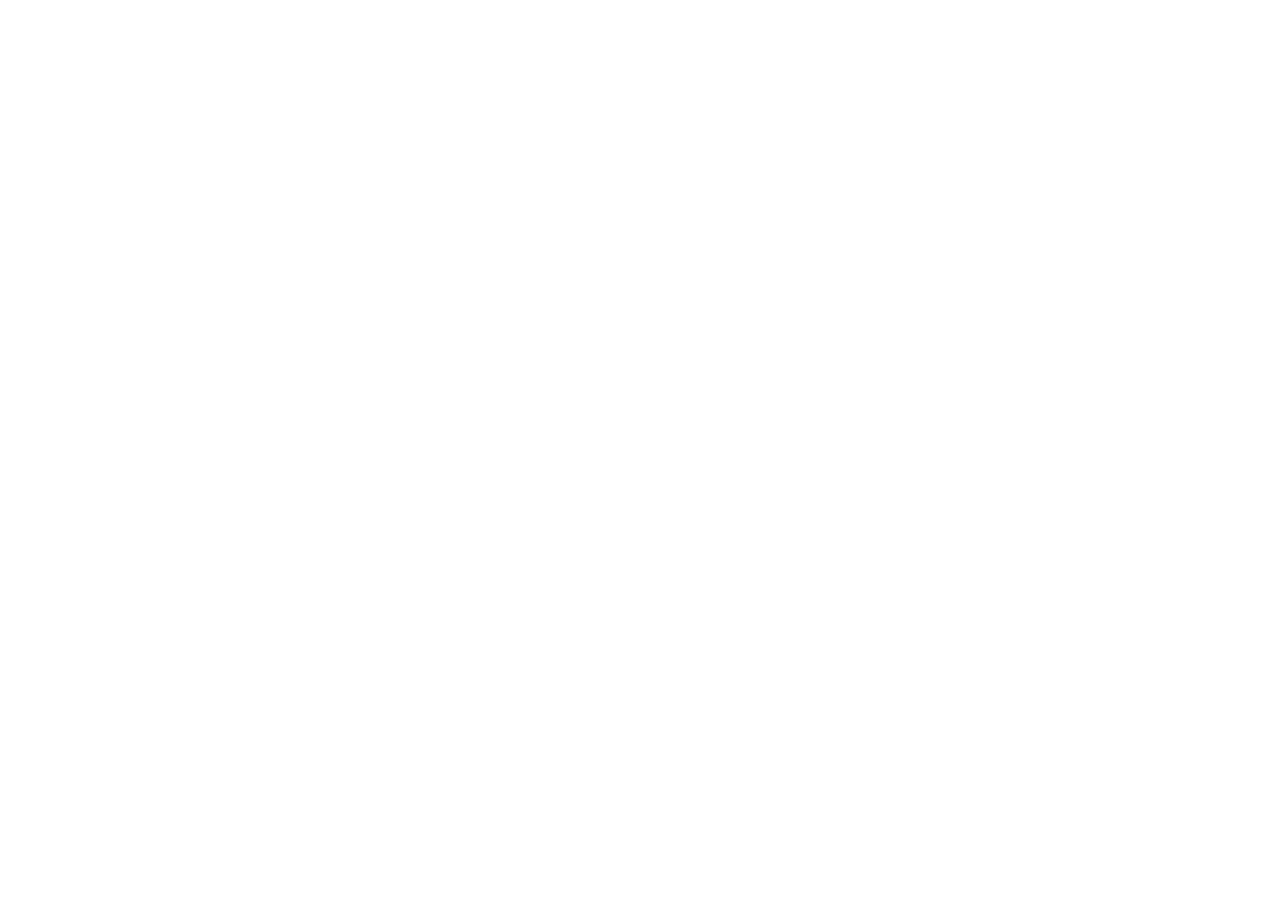
==== index.html @ 5f207af0 "initializing project" ====
<!DOCTYPE html>
<html lang="en">
<head>
    <meta charset="UTF-8">
    <meta http-equiv="X-UA-Compatible" content="IE=edge">
    <meta name="viewport" content="width=device-width, initial-scale=1.0">
    <title>Document</title>
</head>
<body>
    <!---------------------------------------Navbar------------------------------------------------->
    <div class="nav">
        <a href=""></a>
        <a href=""></a>
        <a href=""></a>
    </div>
</body>
</html>
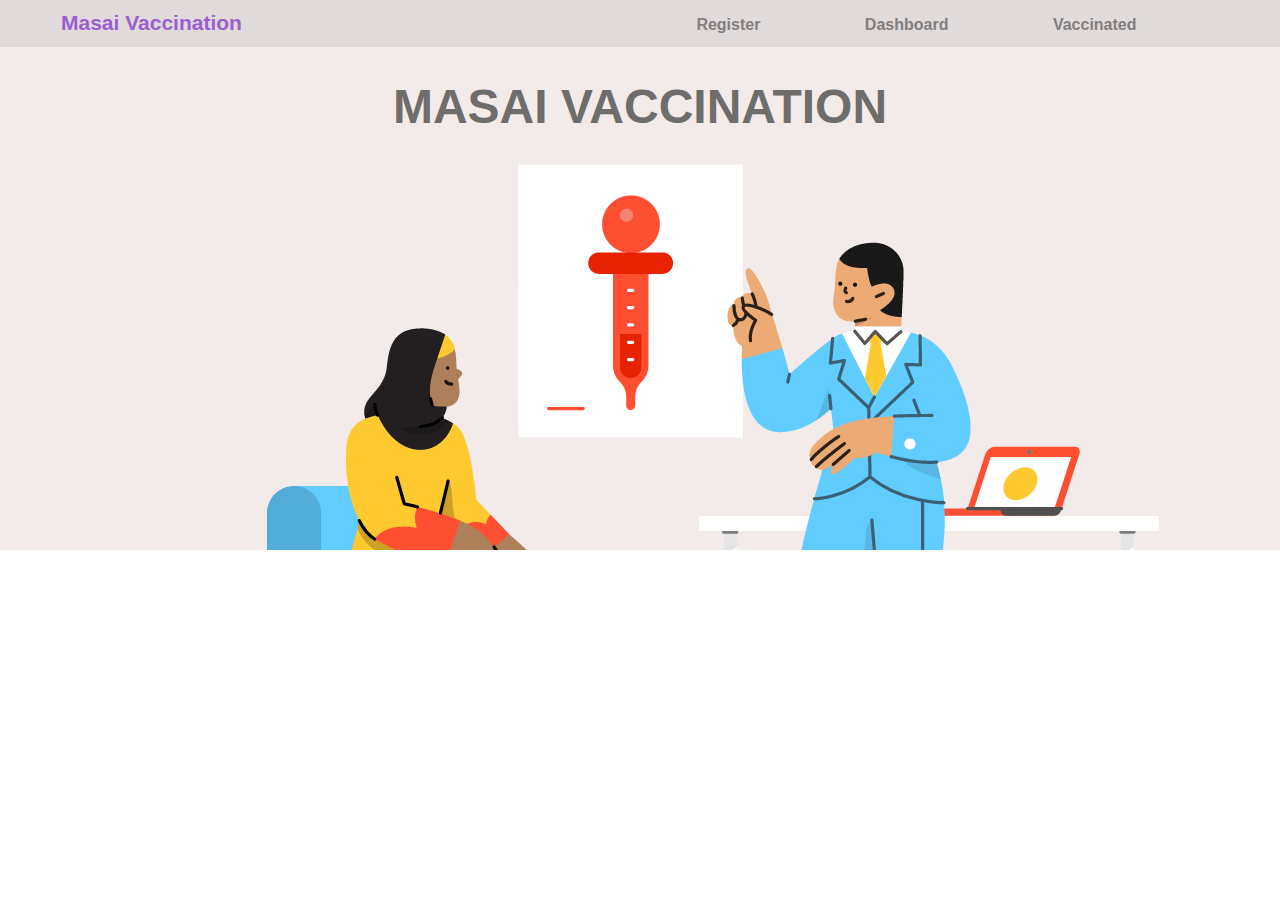
==== commit 30ee067b: "home page done" ====
--- a/index.html
+++ b/index.html
@@ -1,17 +1,24 @@
 <!DOCTYPE html>
 <html lang="en">
-<head>
-    <meta charset="UTF-8">
-    <meta http-equiv="X-UA-Compatible" content="IE=edge">
-    <meta name="viewport" content="width=device-width, initial-scale=1.0">
+  <head>
+    <meta charset="UTF-8" />
+    <meta http-equiv="X-UA-Compatible" content="IE=edge" />
+    <meta name="viewport" content="width=device-width, initial-scale=1.0" />
+
     <title>Document</title>
-</head>
-<body>
+    <link rel="stylesheet" href="./index.css" />
+  </head>
+  <body>
     <!---------------------------------------Navbar------------------------------------------------->
-    <div class="nav">
-        <a href=""></a>
-        <a href=""></a>
-        <a href=""></a>
+    <div class="main">
+      
+      <div class="nav">
+        <a class="home" href="./index.html">Masai Vaccination</a>
+        <a href="./register.html">Register</a>
+        <a href="./dashboard.html">Dashboard</a>
+        <a href="./vaccinated.html">Vaccinated</a>
+      </div>
+      <h1> MASAI VACCINATION </h1>
     </div>
-</body>
-</html>+  </body>
+</html>
--- a/index.css
+++ b/index.css
@@ -0,0 +1,44 @@
+body{
+    margin: 0%;
+    font-family: Verdana, Geneva, Tahoma, sans-serif;
+}
+
+.main{
+    height: 550px;
+    background-image: url("./images/patient-consulting-with-a-medical-professional.png");
+
+}
+
+.nav {
+    background-color: rgb(225, 218, 218);
+    border: 1px solid transparent;
+    height: 25px;
+    padding: 10px;  
+}
+a{
+    margin-right: 50px;
+    margin-left: 50px;
+    text-decoration: none;
+    color: rgb(132, 126, 126);
+    font-weight: bolder;
+}
+
+.home{
+    margin-right: 400px;
+    color: rgb(154, 96, 208);
+    font-size: 21px;
+}
+.home:hover{
+    color: rgb(132, 126, 126);
+    
+}
+
+a:hover{
+    color: rgb(154, 96, 208);
+}
+
+h1{
+    color: rgb(111, 108, 108);
+    text-align: center;
+    font-size: xxx-large;
+}